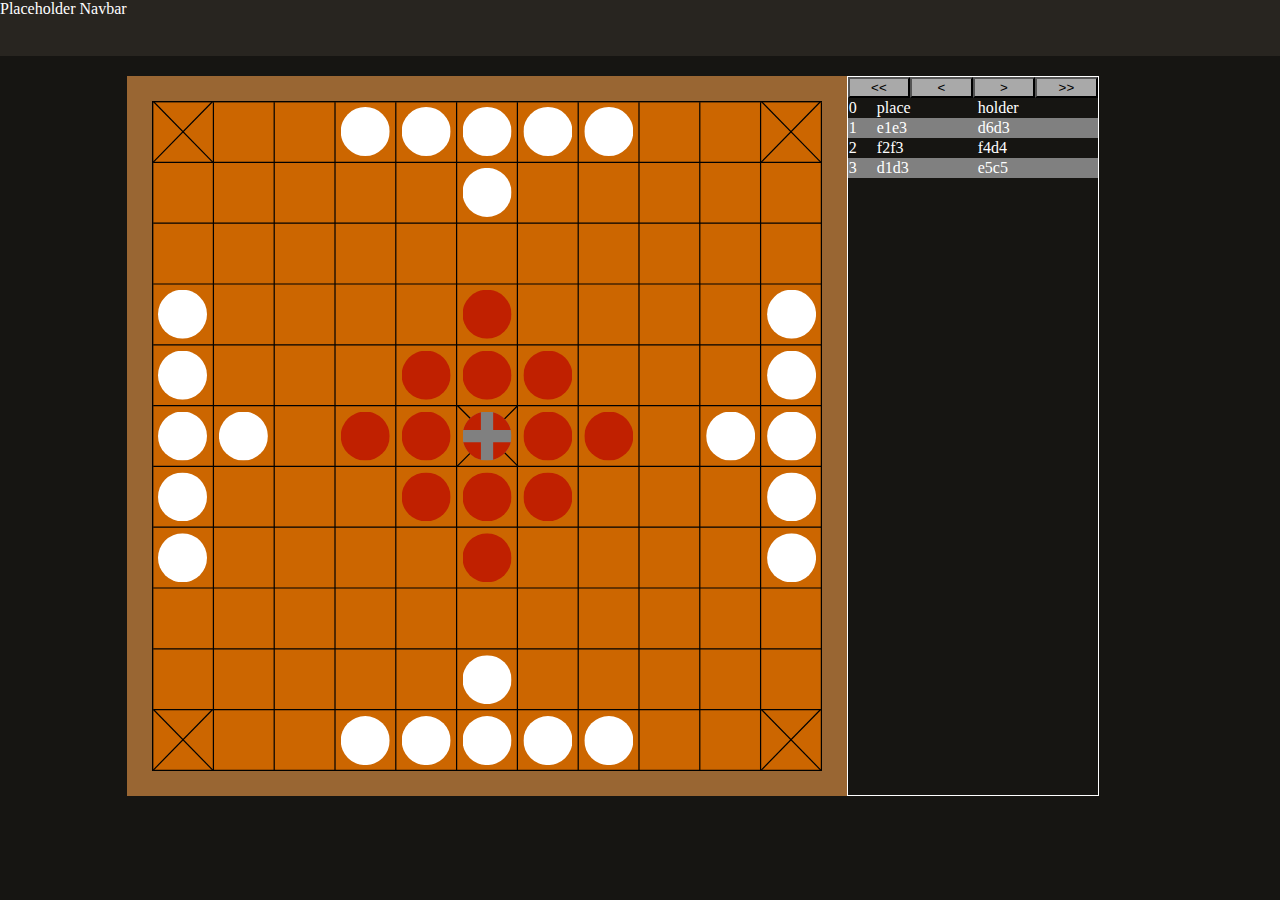
==== index.html @ d7297956 "add UI" ====
<!DOCTYPE html>
<html lang="en">
    <head>
        <meta charset="UTF-8">
        <meta name="viewport" content="width=device-width, initial-scale=1">
        <title></title>
        <!-- <link rel="stylesheet" href="https://stackpath.bootstrapcdn.com/bootstrap/4.5.2/css/bootstrap.min.css"> -->
        <link href="css/style.css" rel="stylesheet">
        <script src="scripts/taflboard.js" defer></script>
    </head>
    <body>
        <nav>
            <div>Placeholder Navbar</div>
        </nav>

        <main>

            <div id="tafl-grid-wrapper">
                <div id="tafl-wrapper">
                    <div id="tafl-board"></div>
                </div>
            </div>

            <div id="moves-wrapper">

                <div id="move-btn-container">
                    <button type="button" id="first-move" class="move-btn"><<</button>
                    <button type="button" id="prev-move" class="move-btn"><</button>
                    <button type="button" id="next-move" class="move-btn">></button>
                    <button type="button" id="last-move" class="move-btn">>></button>
                </div>

                <table id="moves">
                    <!-- Placehoder moves -->
                    <tr>
                        <td>0</td>
                        <td>place</td>
                        <td>holder</td>
                    </tr>
                    <tr>
                        <td>1</td>
                        <td>e1e3</td>
                        <td>d6d3</td>
                    </tr>
                    <tr>
                        <td>2</td>
                        <td>f2f3</td>
                        <td>f4d4</td>
                    </tr>
                    <tr>
                        <td>3</td>
                        <td>d1d3</td>
                        <td>e5c5</td>
                    </tr>
                </table>
            </div>


            <div id='settings' class="col">
                <h3>Settings</h3>
                <label class="switch">
                    <input type="checkbox" checked id="king_center_passthrough_flag" name="king_center_passthrough_flag">
                    <span></span>
                    <label for="king_center_passthrough_flag">king center passthrough</label>
                </label>
                <label class="switch">
                    <input type="checkbox" id="enter_self_capture_flag">
                    <span></span>
                    <label for="enter_self_capture_flag">enter self capture</label>
                </label>
                <label class="switch">
                    <input type="checkbox" checked id="tower_capture_flag">
                    <span></span>
                    <label for="tower_capture_flag">tower capture</label>
                </label>
            </div>

        </main>

    </body>
</html>
---- css/style.css ----
html, body {
    margin: 0;
    height: 100%;
    background-color: #161512;
    color: white;
}

nav, footer {
    height: 56px;
    background-color: #282520;
}

main {
    display: grid;
    grid-template-columns: 2fr 1fr;
    height: 80vh;
    padding: 20px;
}

#moves-wrapper {
    border: 1px solid;
    width: 250px;
}

#move-btn-container {
    display: grid;
    grid-template-columns: repeat(4, 1fr); 
}

.move-btn {
    background-color: darkgrey;
    border-radius: 0px;
}

#moves {
    border-spacing: 0px;
    width: 100%;
}

#moves tr:nth-child(2n) td {
    background-color: grey;
}

#settings {
    display: flex;
    flex-direction: column;
    border: 1px solid;
    width: 25%;
    display: none;
}

/* NOTE: Tafl Board */

#tafl-grid-wrapper {
}

#tafl-wrapper {
    position: relative;
    box-sizing: border-box;

    width: 100%;
    max-width: 80vh;
    float: right;
    border: 25px solid #996633;
    /* TODO: dynamic board border */
    /* background: #996633; */
    /* padding: calc(25 / 600 * 100%); */
}

#tafl-wrapper::after {
    content: "";
    display: block;
    /* padding is calculated as percent of parent's width */
    padding-bottom: 100%;
}

#tafl-board {
    box-sizing: border-box;
    position: absolute;
    height: 100%;
    width: 100%;
    background: url("../assets/pieces/Tafl-Board-Borderless.svg");
    background-size: 100% 100%, auto;
    background-repeat:no-repeat;
    background-position:center center;
}

.attacker {
    background: url("../assets/pieces/Attacker.svg");
    background-size: 80% 80%, auto;
}

.defender {
    background: url("../assets/pieces/Defender.svg");
    background-size: 80% 80%, auto;
}

.king {
    background: url("../assets/pieces/King.svg");
    background-size: 80% 80%, auto;
}

.move-dest {
    background: url("../assets/pieces/Move-Dest.svg");
    background-size: 40% 40%, auto;
    opacity: 0.5;
}

.move-dest:hover {
    background-color: green;
}

.start-square {
    background-color: yellow;
    opacity: 0.3;
}

.end-square {
    background-color: yellow;
    opacity: 0.3;
}

#ghost {
    z-index: 4;
}

.attacker, .defender, .king, .move-dest, .start-square, .end-square {
    position: absolute;
    margin: auto;
    height: calc(100% / 11);
    width: calc(100% / 11);
    background-repeat:no-repeat;
    background-position:center center;
    z-index: 3;
}

.start-square, .end-square {
    z-index: 2;
}


@media only screen and (max-width: 600px) {
    main {
        grid-template-columns: none;
        grid-template-rows: 1fr 1fr;
    }
    #tafl-wrapper {
        float: none;
    }
    #moves-wrapper {
        /* display: none; */
        width: 100%;
    }

}

@media only screen and (max-width: 412px) {
    main {
        grid-template-rows: 1fr 2fr;
    }
}
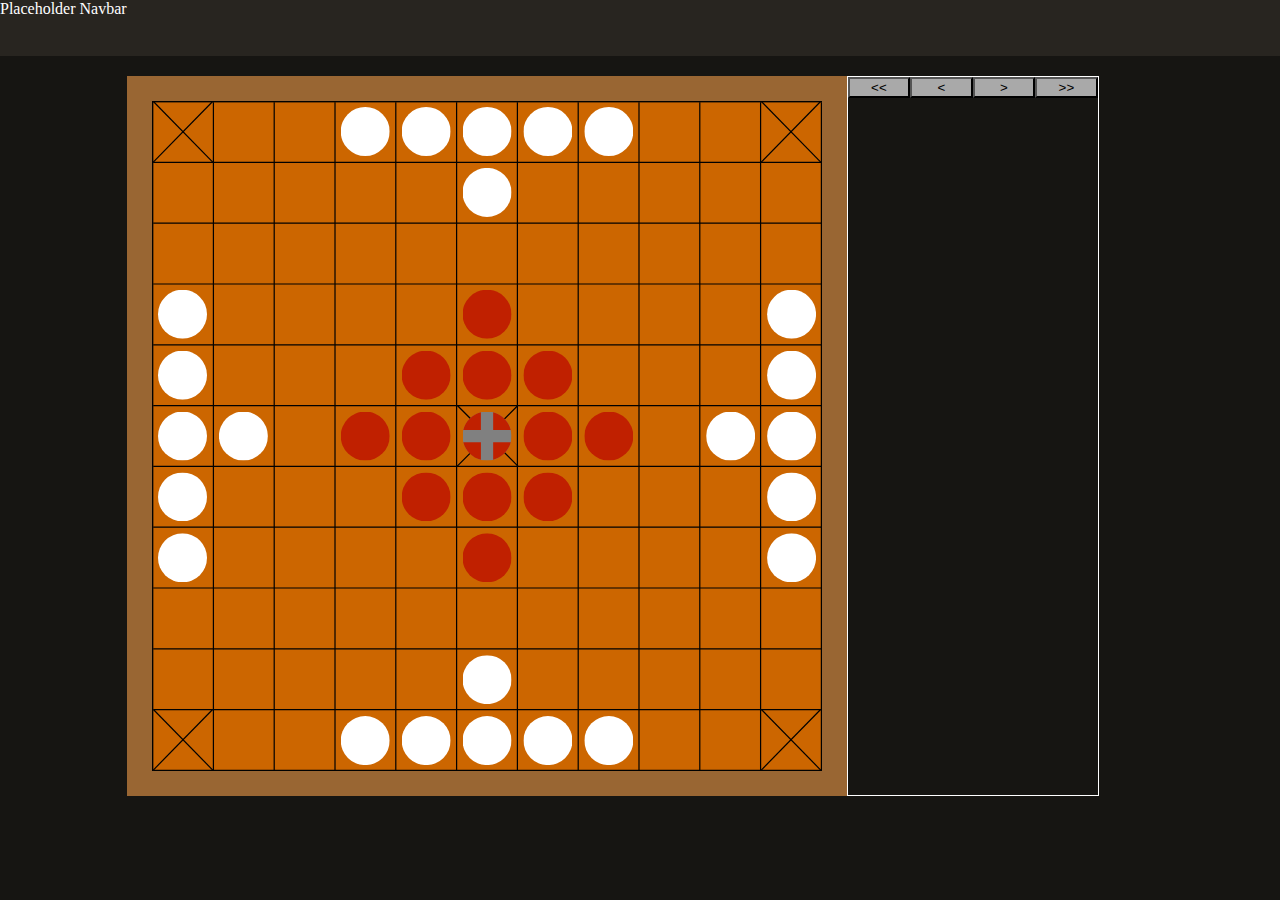
==== commit 50675e4c: "push move" ====
--- a/index.html
+++ b/index.html
@@ -25,33 +25,14 @@
 
                 <div id="move-btn-container">
                     <button type="button" id="first-move" class="move-btn"><<</button>
-                    <button type="button" id="prev-move" class="move-btn"><</button>
+                    <button type="button" id="prev-move" class="move-btn" onclick="undo_move()"><</button>
                     <button type="button" id="next-move" class="move-btn">></button>
                     <button type="button" id="last-move" class="move-btn">>></button>
                 </div>
 
                 <table id="moves">
-                    <!-- Placehoder moves -->
-                    <tr>
-                        <td>0</td>
-                        <td>place</td>
-                        <td>holder</td>
-                    </tr>
-                    <tr>
-                        <td>1</td>
-                        <td>e1e3</td>
-                        <td>d6d3</td>
-                    </tr>
-                    <tr>
-                        <td>2</td>
-                        <td>f2f3</td>
-                        <td>f4d4</td>
-                    </tr>
-                    <tr>
-                        <td>3</td>
-                        <td>d1d3</td>
-                        <td>e5c5</td>
-                    </tr>
+                    <tbody>
+                    </tbody>
                 </table>
             </div>
 
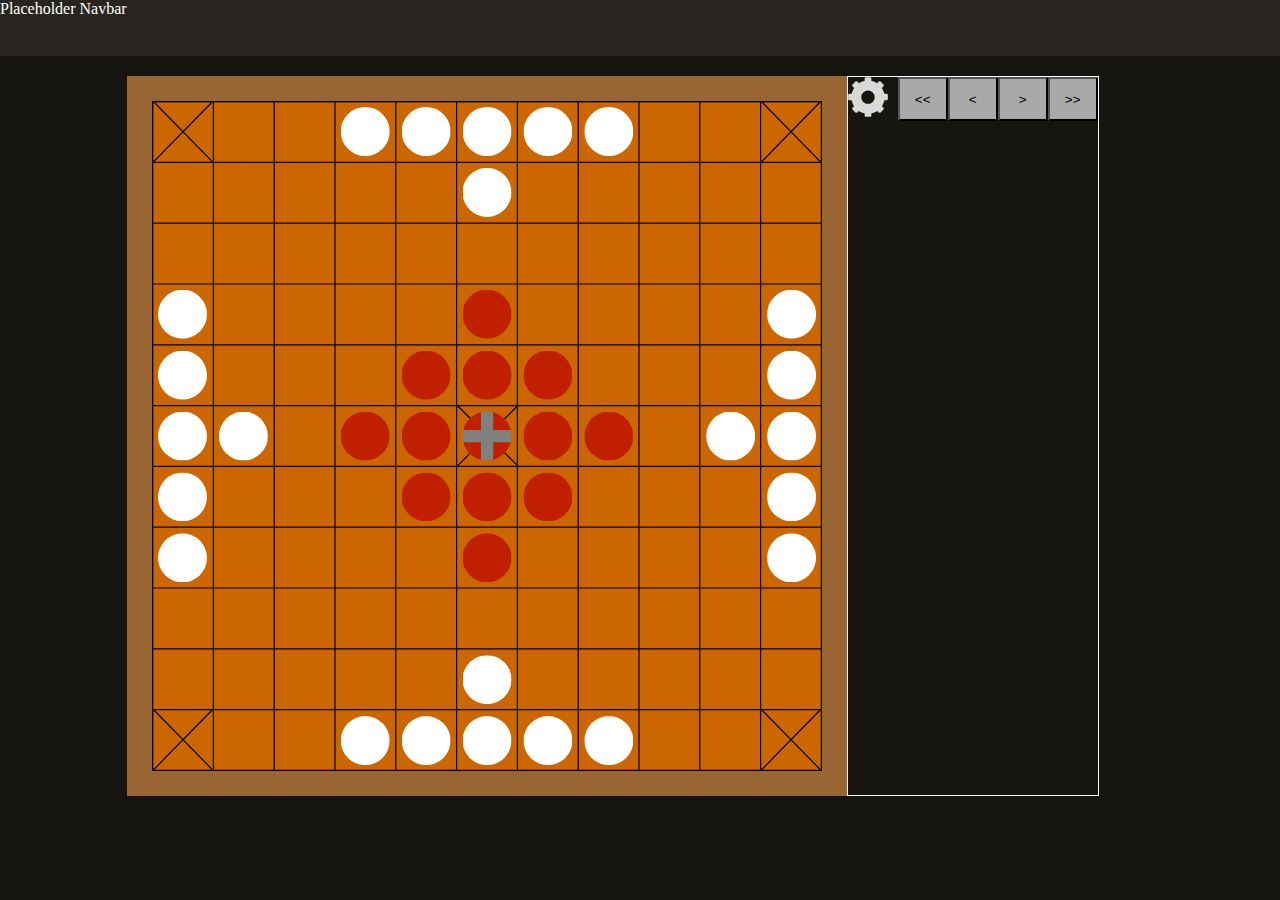
==== commit 09e47233: "fix decode_move" ====
--- a/index.html
+++ b/index.html
@@ -5,8 +5,10 @@
         <meta name="viewport" content="width=device-width, initial-scale=1">
         <title></title>
         <!-- <link rel="stylesheet" href="https://stackpath.bootstrapcdn.com/bootstrap/4.5.2/css/bootstrap.min.css"> -->
-        <link href="css/style.css" rel="stylesheet">
-        <script src="scripts/taflboard.js" defer></script>
+        <link href="./css/style.css" rel="stylesheet">
+        <!-- <script src="./scripts/taflboard.js" defer></script> -->
+        <script src="./scripts/taflboard.js" defer></script>
+        <script src="./scripts/ai.js" defer></script>
     </head>
     <body>
         <nav>
@@ -24,37 +26,49 @@
             <div id="moves-wrapper">
 
                 <div id="move-btn-container">
-                    <button type="button" id="first-move" class="move-btn"><<</button>
+
+                    <div class="settings-toggle-wrapper">
+
+                        <input type="checkbox" name="settings-toggle" value="" id="settings-toggle">
+                        <label for="settings-toggle">
+                            <img src="assets/icons/gear-icon.svg" alt="Settings" id="settings-icon">
+                        </label>
+
+                        <div id='settings' class="col">
+                            <label class="switch">
+                                <input type="checkbox" checked id="king_center_passthrough_flag" class="rule-btn">
+                                <span></span>
+                                <label for="king_center_passthrough_flag">king center passthrough</label>
+                            </label>
+                            <label class="switch">
+                                <input type="checkbox" id="enter_self_capture_flag" class="rule-btn">
+                                <span></span>
+                                <label for="enter_self_capture_flag">enter self capture</label>
+                            </label>
+                            <label class="switch">
+                                <input type="checkbox" checked id="corner_capture_flag" class="rule-btn">
+                                <span></span>
+                                <label for="corner_capture_flag">tower capture</label>
+                            </label>
+                        </div>
+
+                    </div>
+
+                    <button type="button" id="first-move" class="move-btn" onclick="first_move()"><<</button>
                     <button type="button" id="prev-move" class="move-btn" onclick="undo_move()"><</button>
-                    <button type="button" id="next-move" class="move-btn">></button>
-                    <button type="button" id="last-move" class="move-btn">>></button>
+                    <button type="button" id="next-move" class="move-btn" onclick="redo_move()">></button>
+                    <button type="button" id="last-move" class="move-btn" onclick="last_move()">>></button>
+
                 </div>
 
                 <table id="moves">
                     <tbody>
                     </tbody>
                 </table>
+
             </div>
 
 
-            <div id='settings' class="col">
-                <h3>Settings</h3>
-                <label class="switch">
-                    <input type="checkbox" checked id="king_center_passthrough_flag" name="king_center_passthrough_flag">
-                    <span></span>
-                    <label for="king_center_passthrough_flag">king center passthrough</label>
-                </label>
-                <label class="switch">
-                    <input type="checkbox" id="enter_self_capture_flag">
-                    <span></span>
-                    <label for="enter_self_capture_flag">enter self capture</label>
-                </label>
-                <label class="switch">
-                    <input type="checkbox" checked id="tower_capture_flag">
-                    <span></span>
-                    <label for="tower_capture_flag">tower capture</label>
-                </label>
-            </div>
 
         </main>
 
--- a/css/style.css
+++ b/css/style.css
@@ -25,7 +25,7 @@
 
 #move-btn-container {
     display: grid;
-    grid-template-columns: repeat(4, 1fr); 
+    grid-template-columns: repeat(5, 1fr); 
 }
 
 .move-btn {
@@ -42,12 +42,43 @@
     background-color: grey;
 }
 
+#settings-toggle-wrapper {
+    position: relative;
+}
+
+#settings-toggle {
+    display: none;
+}
+
+#settings-icon {
+    height: 40px;
+    width: 40px;
+    background-size: 100% 100%, auto;
+    background-repeat:no-repeat;
+    background-position:center center;
+}
+
 #settings {
-    display: flex;
+    display: none;
+    position: absolute;
     flex-direction: column;
     border: 1px solid;
-    width: 25%;
-    display: none;
+    /* width: 25%; */
+    padding: 10px;
+    /* display: none; */
+    background-color: black;
+}
+
+#settings-toggle:checked ~ #settings {
+    display: flex;
+}
+
+
+label {
+    user-select: none; /* chrome and Opera */
+    -moz-user-select: none; /* Firefox */
+    -webkit-text-select: none; /* IOS Safari */
+    -webkit-user-select: none; /* Safari */
 }
 
 /* NOTE: Tafl Board */
@@ -86,6 +117,9 @@
     background-position:center center;
 }
 
+/* WARN: the following class names must match corresponding values in the css_elements object in taflboard.js */
+/* 'attacker', 'defender', 'king', 'move-dest', 'ghost', 'start-square', 'end-square', 'capture-square' */
+
 .attacker {
     background: url("../assets/pieces/Attacker.svg");
     background-size: 80% 80%, auto;
@@ -111,13 +145,13 @@
     background-color: green;
 }
 
-.start-square {
+.start-square, .end-square {
     background-color: yellow;
     opacity: 0.3;
 }
 
-.end-square {
-    background-color: yellow;
+.capture-square {
+    background-color: red;
     opacity: 0.3;
 }
 
@@ -125,7 +159,7 @@
     z-index: 4;
 }
 
-.attacker, .defender, .king, .move-dest, .start-square, .end-square {
+.attacker, .defender, .king, .move-dest, .start-square, .end-square, .capture-square {
     position: absolute;
     margin: auto;
     height: calc(100% / 11);
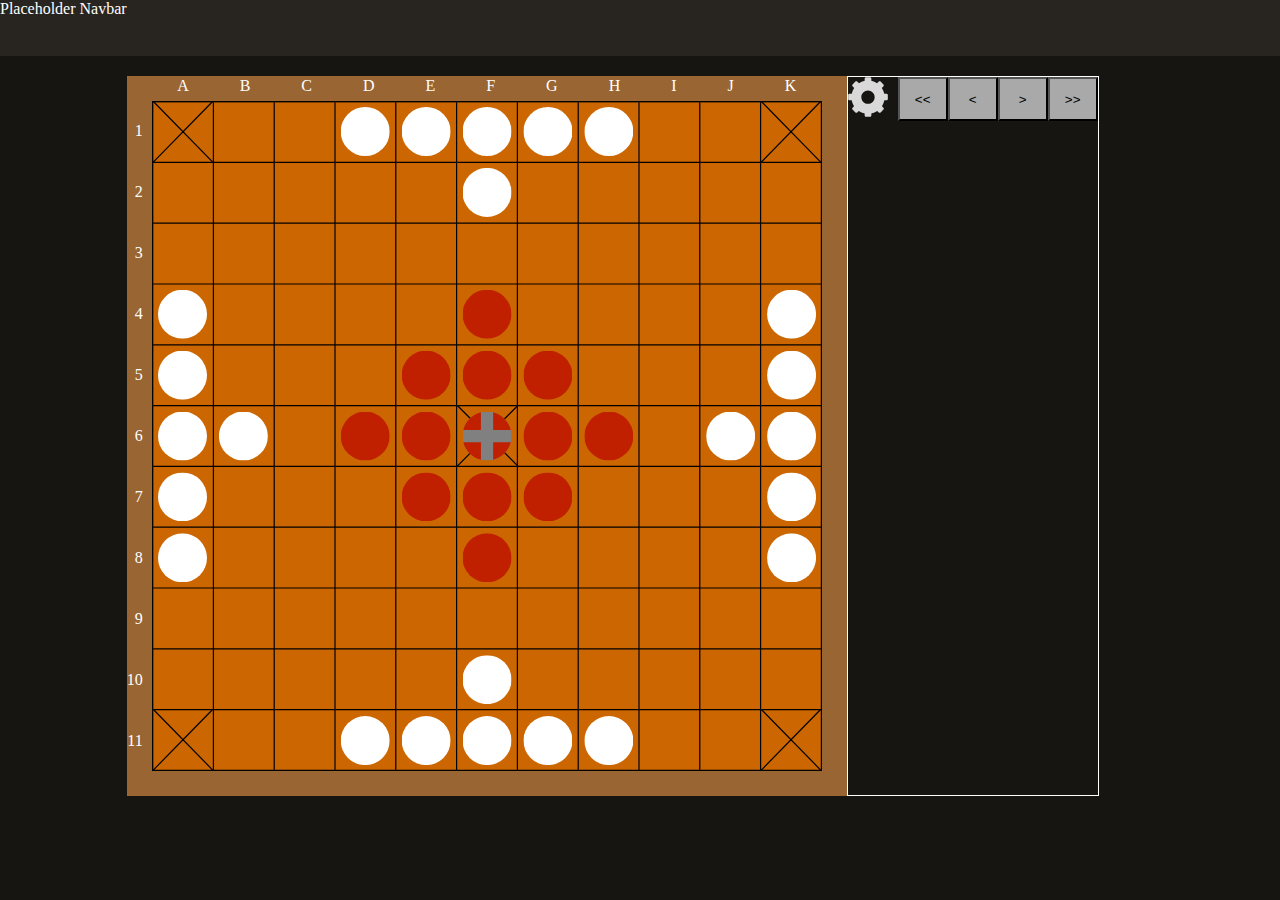
==== commit 0ce2ac99: "most up to date version, some things might be broken" ====
--- a/index.html
+++ b/index.html
@@ -9,6 +9,9 @@
         <!-- <script src="./scripts/taflboard.js" defer></script> -->
         <script src="./scripts/taflboard.js" defer></script>
         <script src="./scripts/ai.js" defer></script>
+        <script src="./scripts/render.js" defer></script>
+        <script src="./scripts/move_stack.js" defer></script>
+        <script src="./scripts/main.js" defer></script>
     </head>
     <body>
         <nav>
@@ -18,9 +21,36 @@
         <main>
 
             <div id="tafl-grid-wrapper">
-                <div id="tafl-wrapper">
+                <div id="tafl-border">
                     <div id="tafl-board"></div>
+                    <div id="files">
+                        <div>A</div>
+                        <div>B</div>
+                        <div>C</div>
+                        <div>D</div>
+                        <div>E</div>
+                        <div>F</div>
+                        <div>G</div>
+                        <div>H</div>
+                        <div>I</div>
+                        <div>J</div>
+                        <div>K</div>
+                    </div>
+                    <div id="ranks">
+                        <div>1</div>
+                        <div>2</div>
+                        <div>3</div>
+                        <div>4</div>
+                        <div>5</div>
+                        <div>6</div>
+                        <div>7</div>
+                        <div>8</div>
+                        <div>9</div>
+                        <div>10</div>
+                        <div>11</div>
+                    </div>
                 </div>
+                <!-- <input type="text" name="move-input" value="d1d3" onclick="no_render_play_move"> -->
             </div>
 
             <div id="moves-wrapper">
@@ -36,19 +66,19 @@
 
                         <div id='settings' class="col">
                             <label class="switch">
-                                <input type="checkbox" checked id="king_center_passthrough_flag" class="rule-btn">
+                                <input type="checkbox" checked id="king_enter_thrown" class="rule-btn">
                                 <span></span>
-                                <label for="king_center_passthrough_flag">king center passthrough</label>
+                                <label for="king_enter_thrown">king enter thrown</label>
                             </label>
                             <label class="switch">
-                                <input type="checkbox" id="enter_self_capture_flag" class="rule-btn">
+                                <input type="checkbox" id="enter_trap" class="rule-btn">
                                 <span></span>
-                                <label for="enter_self_capture_flag">enter self capture</label>
+                                <label for="enter_trap">enter hostile</label>
                             </label>
                             <label class="switch">
-                                <input type="checkbox" checked id="corner_capture_flag" class="rule-btn">
+                                <input type="checkbox" checked id="hostile_towers" class="rule-btn">
                                 <span></span>
-                                <label for="corner_capture_flag">tower capture</label>
+                                <label for="hostile_towers">hostile towers</label>
                             </label>
                         </div>
 
@@ -61,7 +91,7 @@
 
                 </div>
 
-                <table id="moves">
+                <table id="moves-tbl">
                     <tbody>
                     </tbody>
                 </table>
--- a/css/style.css
+++ b/css/style.css
@@ -84,9 +84,50 @@
 /* NOTE: Tafl Board */
 
 #tafl-grid-wrapper {
-}
-
-#tafl-wrapper {
+    position: relative;
+}
+
+#files {
+    position: absolute;
+    display: flex;
+    top: -24px;
+    width: 100%;
+}
+
+#files > * {
+    flex-grow: 1;
+    text-align: center;
+}
+
+#ranks {
+    display: flex;
+    flex-direction: column;
+    position: absolute;
+    left: -25px;
+    height: 100%;
+}
+
+#ranks > * {
+    display: flex;
+    align-items: center;
+    justify-content: right;
+    flex-grow: 1;
+}
+
+/* #ranks::before { */
+/*     content: ""; */
+/*     height: 25px; */
+/*     width: 25px; */
+/* } */
+/**/
+/* #ranks::after { */
+/*     content: ""; */
+/*     height: 25px; */
+/*     width: 25px; */
+/* } */
+
+
+#tafl-border {
     position: relative;
     box-sizing: border-box;
 
@@ -99,7 +140,7 @@
     /* padding: calc(25 / 600 * 100%); */
 }
 
-#tafl-wrapper::after {
+#tafl-border::after {
     content: "";
     display: block;
     /* padding is calculated as percent of parent's width */
